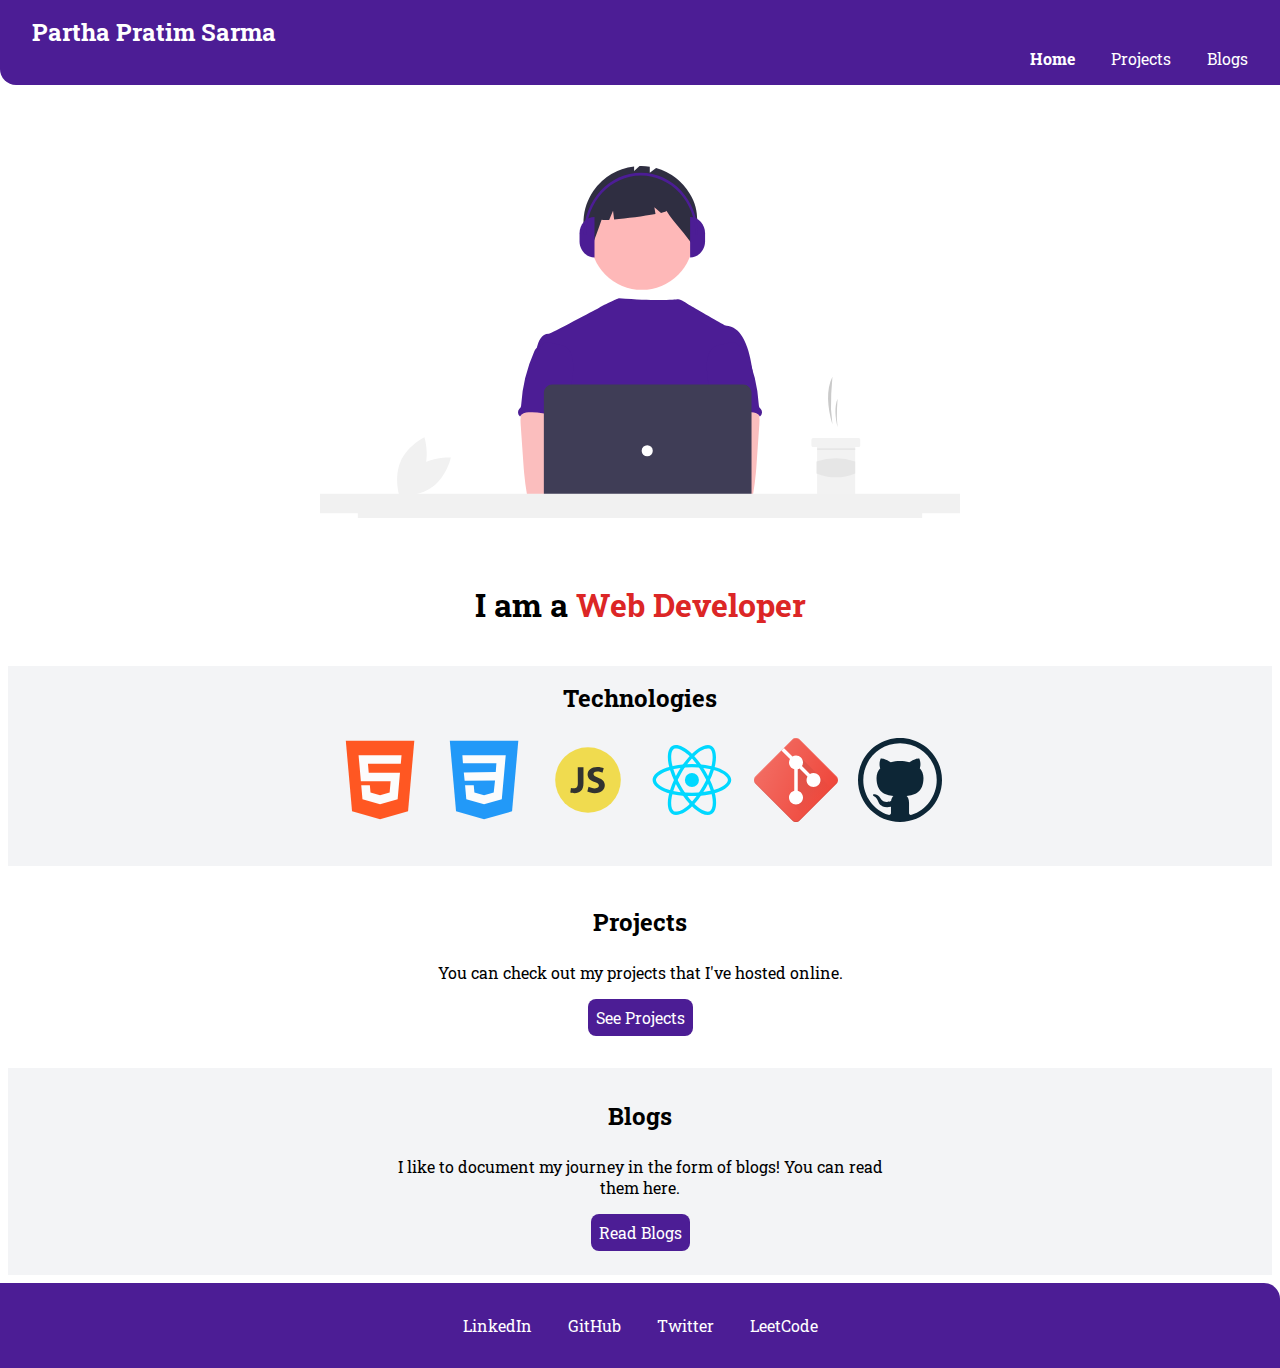
==== index.html @ 6a9999c9 "Added files and folders" ====
<!DOCTYPE html>
<html lang="en">
  <head>
    <meta charset="UTF-8" />
    <meta http-equiv="X-UA-Compatible" content="IE=edge" />
    <meta name="viewport" content="width=device-width, initial-scale=1.0" />
    <title>Home | Partha</title>
    <link rel="stylesheet" href="style.css" />
  </head>
  <body>
    <nav class="nav">
      <div class="nav-brand">
        <a class="link" href="index.html"> Partha Pratim Sarma</a>
      </div>
      <ul class="nav-list">
        <li class="list-inline">
          <a class="link active" href="index.html">Home</a>
        </li>
        <li class="list-inline">
          <a class="link projects" href="projects.html">Projects</a>
        </li>
        <li class="list-inline">
          <a class="link blog" href="blogs.html">Blogs</a>
        </li>
      </ul>
    </nav>

    <header class="header">
      <img src="./images/brand.svg" alt="" />
      <h1>I am a <span>Web Developer</span></h1>
    </header>

    <section class="off-white technologies">
      <h2>Technologies</h2>
      <div class="section-technology-images ">
        <img src="./images/html5.svg" alt="html" />
        <img src="./images/css3.svg" alt="css3" />
        <img src="./images/js.svg" alt="javascript" />
        <img src="./images/react.svg" alt="react js" />
        <img src="./images/git.svg" alt="git" />
        <img src="./images/github.svg" alt="github" />
      </div>
    </section>

    <section class="projects">
      <div class="container-center">
        <h2>Projects</h2>
        <p>You can check out my projects that I've hosted online.</p>
        <a class="link link-primary" href="/">See Projects</a>
      </div>
    </section>

    <section class="off-white">
      <div class="container-center">
        <h2>Blogs</h2>
        <p>
          I like to document my journey in the form of blogs! You can read them
          here.
        </p>
        <a class="link link-primary" href="/"> Read Blogs</a>
      </div>
    </section>

    <footer>
      <ul class="list-unordered">
        <li class="list-inline">
          <a href="/">LinkedIn</a>
        </li>
        <li class="list-inline">
          <a href="/">GitHub</a>
        </li>
        <li class="list-inline">
          <a href="/">Twitter</a>
        </li>
        <li class="list-inline">
          <a href="/">LeetCode</a>
        </li>
      </ul>
    </footer>
  </body>
</html>
---- style.css ----
@import url("https://fonts.googleapis.com/css2?family=Roboto+Slab&display=swap");

*{
    margin: 0;
    padding: 0;
    box-sizing: border-box;
}
:root {
  --primary-color: #4c1d95;
  --red-color-shade: #DC2626;

}

hr{
    margin: 2.5rem 0rem;
}
body {
  font-family: "Roboto Slab", serif;
}
.list-inline{
    display: inline;
}
.link{
    box-sizing: border-box;
    text-decoration: none;
    padding:0.5rem 1rem;
}

.nav{
    background-color: var(--primary-color);
    color:white;
    padding: 1rem;
    border-bottom-left-radius: 1rem;
}

.nav-list{
    text-align: right ;
}
.nav a {
    color: white;
}
.nav-brand {
    font-weight: bold;
    font-size: 1.5rem;
    
}
 .nav .active{
    font-weight: bold;
}

header {
    padding: 2rem;
    align-items: center;
    text-align: center;
}

header img {
    width: 50vw;
    margin: auto;
    display: block;
    height: 50vh;
}
header h1 {
    padding-top: 1rem;
}
header span{
    color: var(--red-color-shade);
}

.link-primary {
  background-color: var(--primary-color);
  color:white;
  border-radius: 0.5rem;
  padding: 0.5rem;
}

.link-secondary {
  color: var(--primary-color);
  border-radius: 0.5rem;
  border: 1px solid var(--primary-color);
  padding: 0.5rem;
}

.list-unordered {
    list-style: none;
}


section {
    align-items: center;
    margin:0.5rem;
    text-align: center;
    padding: 1rem;
}

.off-white{
    background-color: #F3F4F6
}
.section-technology-images{
    padding: 1rem;
}
.technologies img{
    max-width: 100px;
    padding: 0.5rem;
}

section p {
    margin:0.5rem;
    padding:1rem;
}


.container-center {
  padding: 1rem;
  max-width: 600px;
  margin: auto;
  text-align: center;
}

footer {
    background-color: var(--primary-color);
    padding: 2rem;
    text-align: center;
    border-top-right-radius: 1rem;
}
footer a {
    text-decoration: none;
    color: white;
    padding: 1rem;
}
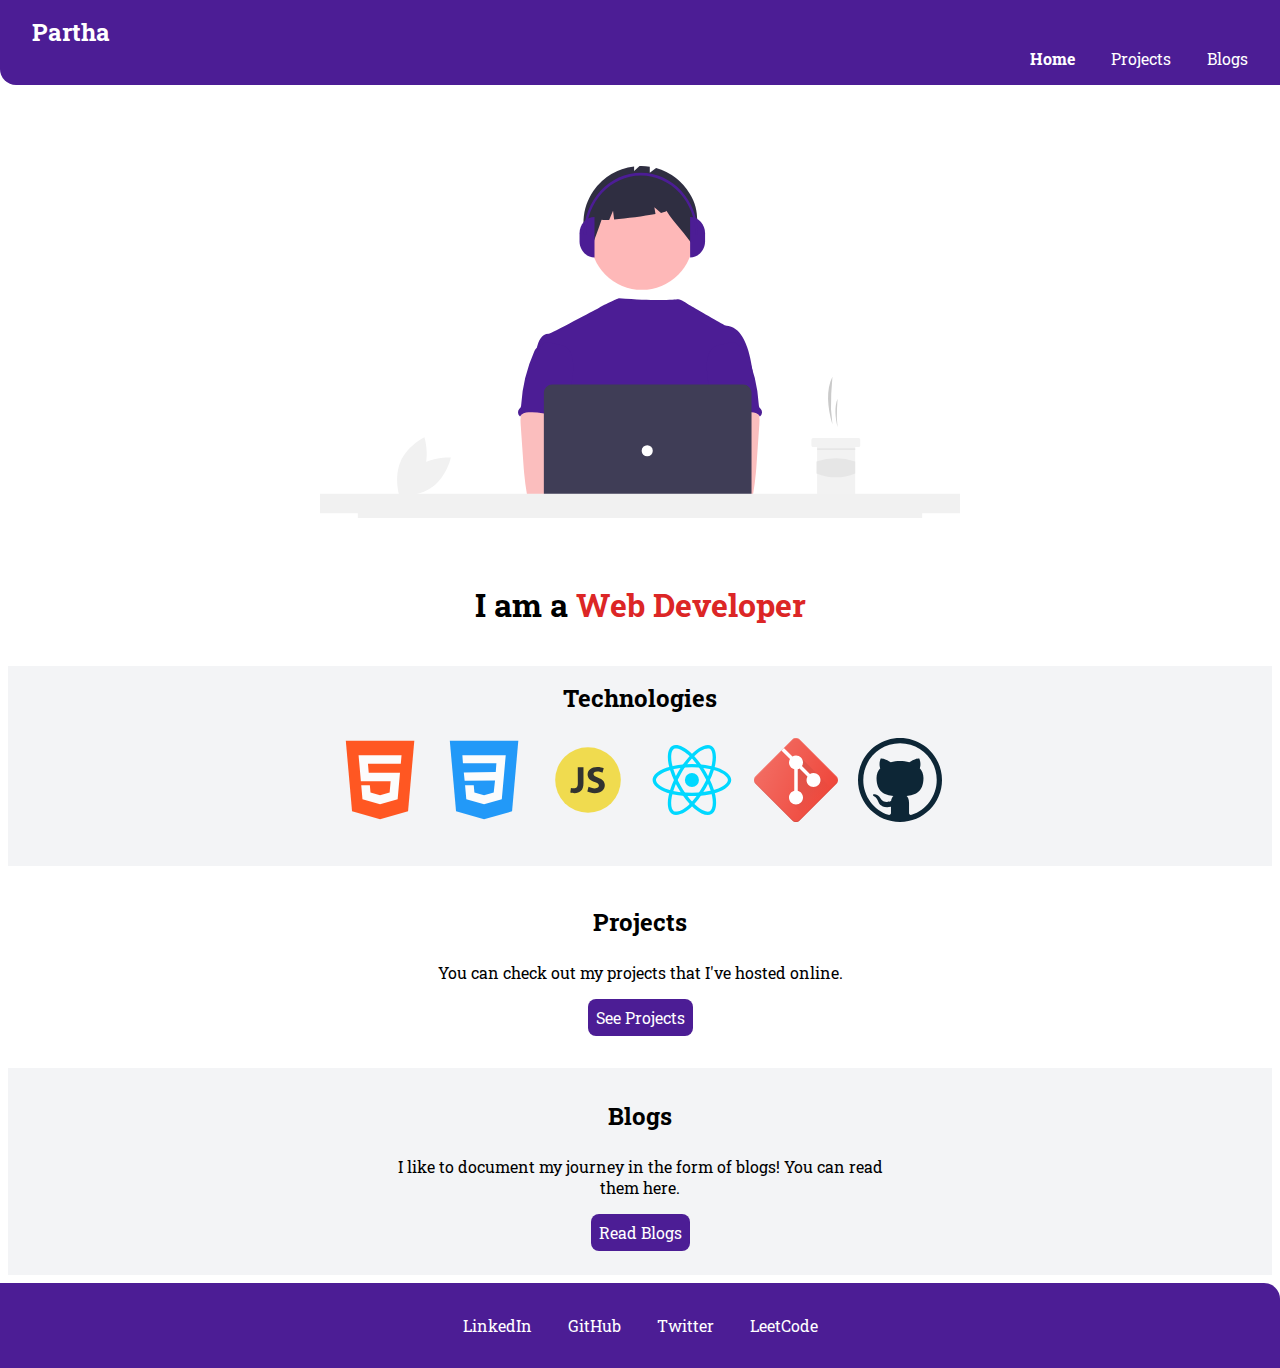
==== commit dbb53c64: "minor change" ====
--- a/index.html
+++ b/index.html
@@ -10,7 +10,7 @@
   <body>
     <nav class="nav">
       <div class="nav-brand">
-        <a class="link" href="index.html"> Partha Pratim Sarma</a>
+        <a class="link" href="index.html"> Partha</a>
       </div>
       <ul class="nav-list">
         <li class="list-inline">
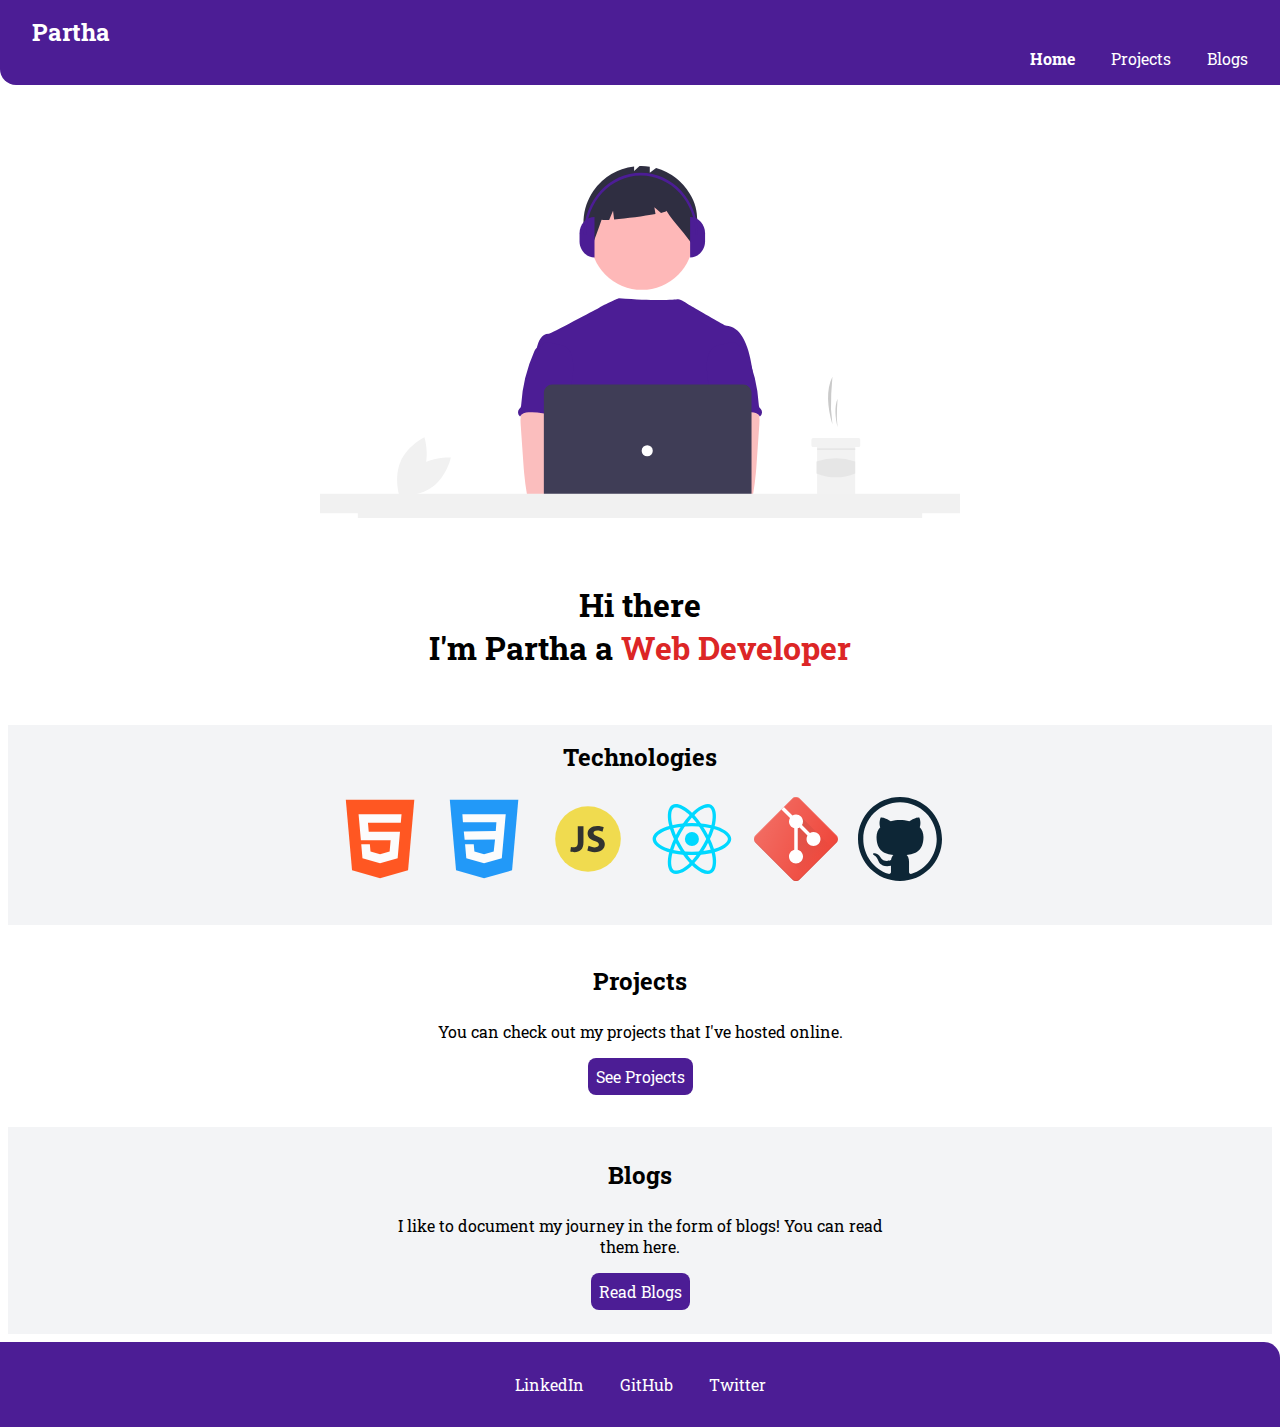
==== commit 3f750e5a: "Added blog pages" ====
--- a/index.html
+++ b/index.html
@@ -27,12 +27,16 @@
 
     <header class="header">
       <img src="./images/brand.svg" alt="" />
-      <h1>I am a <span>Web Developer</span></h1>
+      <h1>
+        Hi there
+        <br />
+        I'm Partha a <span> Web Developer </span>
+      </h1>
     </header>
 
     <section class="off-white technologies">
       <h2>Technologies</h2>
-      <div class="section-technology-images ">
+      <div class="section-technology-images">
         <img src="./images/html5.svg" alt="html" />
         <img src="./images/css3.svg" alt="css3" />
         <img src="./images/js.svg" alt="javascript" />
@@ -46,7 +50,7 @@
       <div class="container-center">
         <h2>Projects</h2>
         <p>You can check out my projects that I've hosted online.</p>
-        <a class="link link-primary" href="/">See Projects</a>
+        <a class="link link-primary" href="projects.html">See Projects</a>
       </div>
     </section>
 
@@ -57,23 +61,20 @@
           I like to document my journey in the form of blogs! You can read them
           here.
         </p>
-        <a class="link link-primary" href="/"> Read Blogs</a>
+        <a class="link link-primary" href="blogs.html"> Read Blogs</a>
       </div>
     </section>
 
     <footer>
       <ul class="list-unordered">
         <li class="list-inline">
-          <a href="/">LinkedIn</a>
+          <a href="https://www.linkedin.com/in/partha8/">LinkedIn</a>
         </li>
         <li class="list-inline">
-          <a href="/">GitHub</a>
+          <a href="https://github.com/partha8">GitHub</a>
         </li>
         <li class="list-inline">
-          <a href="/">Twitter</a>
-        </li>
-        <li class="list-inline">
-          <a href="/">LeetCode</a>
+          <a href="https://twitter.com/partha_sarma8">Twitter</a>
         </li>
       </ul>
     </footer>
--- a/style.css
+++ b/style.css
@@ -8,6 +8,7 @@
 :root {
   --primary-color: #4c1d95;
   --red-color-shade: #DC2626;
+  --black-color: #1f2937;
 
 }
 
@@ -61,7 +62,7 @@
     height: 50vh;
 }
 header h1 {
-    padding-top: 1rem;
+    padding: 1rem;
 }
 header span{
     color: var(--red-color-shade);
@@ -117,6 +118,55 @@
   text-align: center;
 }
 
+.header-blog-heading{
+    font-size: 4rem;
+    text-align: center;
+    margin: 1rem;
+    color: var(--black-color);
+}
+.header-blog-img{
+    max-width: 100%;
+    height: auto;
+}
+@media(min-width:1200px) {
+    .header-blog-img{
+        width: 700px;
+        height: auto;
+    }
+    .header-blog-heading{
+        font-size: 5rem;
+    }
+}
+@media(max-width:800px) {
+    .header-blog-heading{
+        font-size: 3rem;
+    }
+
+}
+
+@media(max-width:500px) {
+    .header-blog-heading{
+        font-size: 2rem;
+    }
+}
+.section-blog{
+    padding: 3rem;
+    line-height: 150%;
+    display: block;
+}
+.blog-container {
+    max-width: 900px;
+    margin: auto;
+    display: block;
+    text-align: left;
+}
+.blog-container p {
+
+}
+.blog-date{
+    padding: 1rem;
+    margin: 0.5rem;
+}
 footer {
     background-color: var(--primary-color);
     padding: 2rem;
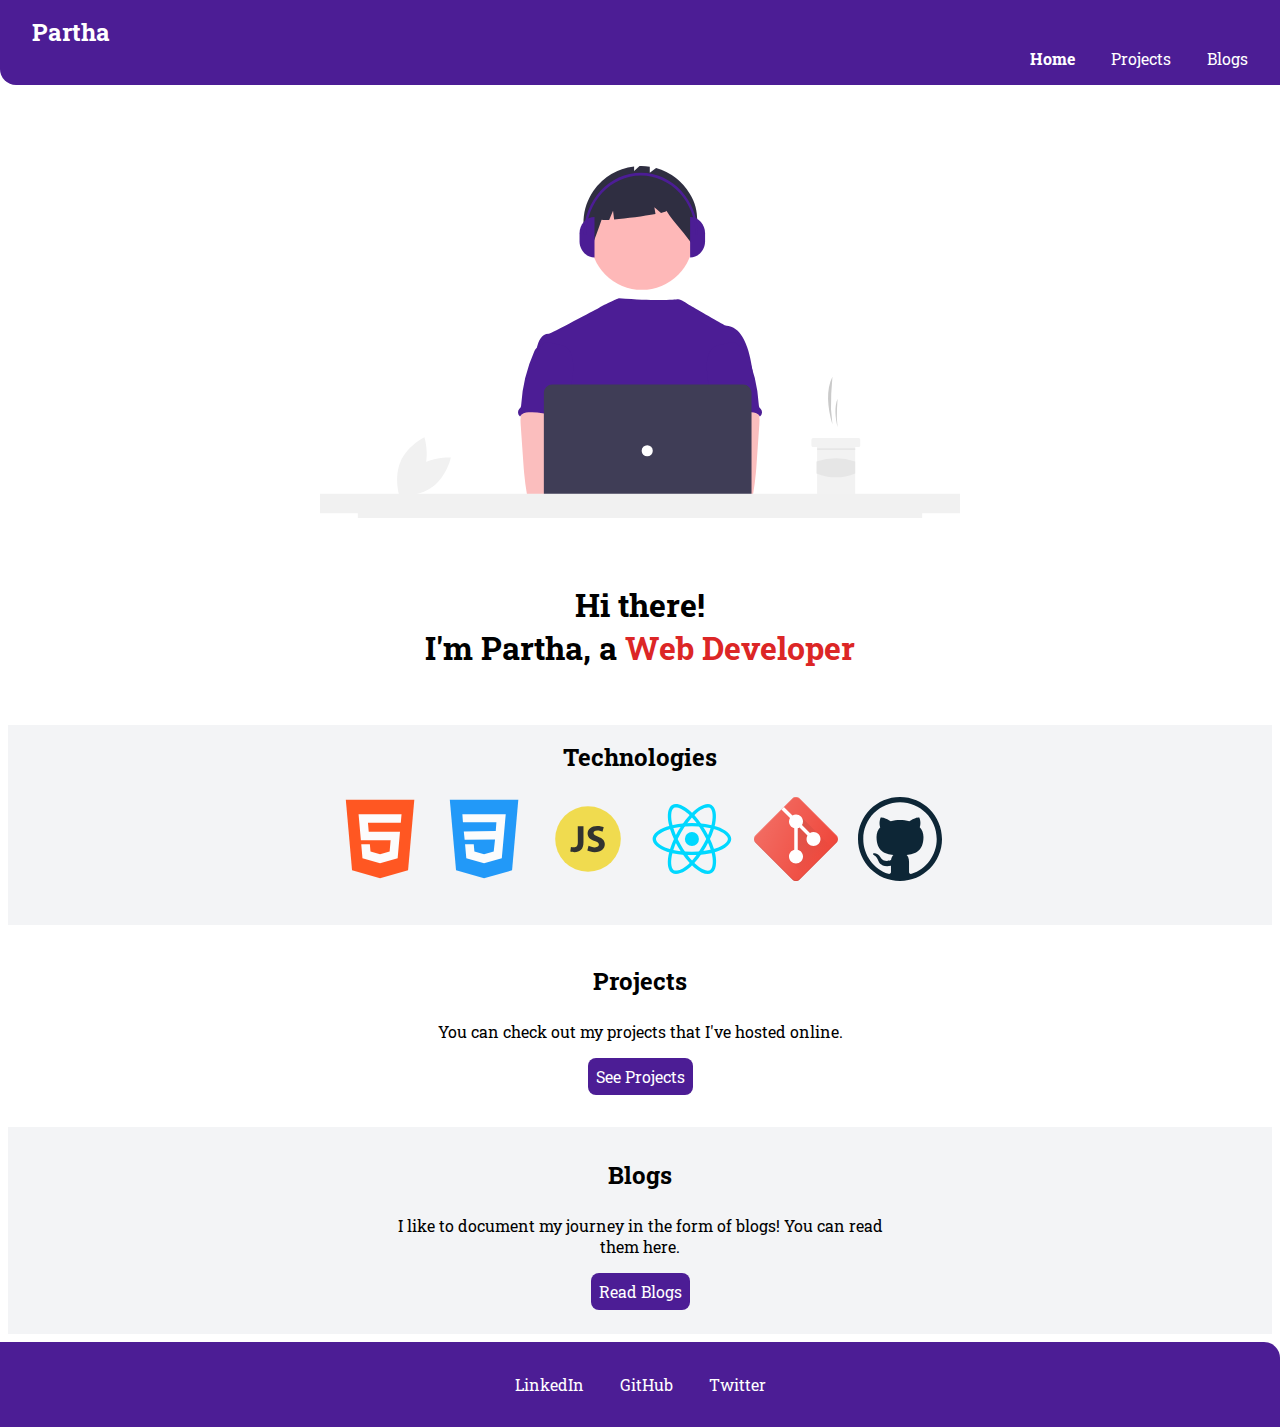
==== commit eb7bbf98: "Grammar and spelling check" ====
--- a/index.html
+++ b/index.html
@@ -10,11 +10,11 @@
   <body>
     <nav class="nav">
       <div class="nav-brand">
-        <a class="link" href="index.html"> Partha</a>
+        <a class="link" href="/"> Partha</a>
       </div>
       <ul class="nav-list">
         <li class="list-inline">
-          <a class="link active" href="index.html">Home</a>
+          <a class="link active" href="/">Home</a>
         </li>
         <li class="list-inline">
           <a class="link projects" href="projects.html">Projects</a>
@@ -28,9 +28,9 @@
     <header class="header">
       <img src="./images/brand.svg" alt="" />
       <h1>
-        Hi there
+        Hi there!
         <br />
-        I'm Partha a <span> Web Developer </span>
+        I'm Partha, a <span> Web Developer</span>
       </h1>
     </header>
 
@@ -68,13 +68,13 @@
     <footer>
       <ul class="list-unordered">
         <li class="list-inline">
-          <a href="https://www.linkedin.com/in/partha8/">LinkedIn</a>
+          <a href="https://www.linkedin.com/in/partha8/" target="_blank">LinkedIn</a>
         </li>
         <li class="list-inline">
-          <a href="https://github.com/partha8">GitHub</a>
+          <a href="https://github.com/partha8" target="_blank">GitHub</a>
         </li>
         <li class="list-inline">
-          <a href="https://twitter.com/partha_sarma8">Twitter</a>
+          <a href="https://twitter.com/partha_sarma8" target="_blank">Twitter</a>
         </li>
       </ul>
     </footer>
--- a/style.css
+++ b/style.css
@@ -1,76 +1,74 @@
 @import url("https://fonts.googleapis.com/css2?family=Roboto+Slab&display=swap");
 
-*{
-    margin: 0;
-    padding: 0;
-    box-sizing: border-box;
+* {
+  margin: 0;
+  padding: 0;
+  box-sizing: border-box;
 }
 :root {
   --primary-color: #4c1d95;
-  --red-color-shade: #DC2626;
+  --red-color-shade: #dc2626;
   --black-color: #1f2937;
-
 }
 
-hr{
-    margin: 2.5rem 0rem;
+hr {
+  margin: 2.5rem 0rem;
 }
 body {
   font-family: "Roboto Slab", serif;
 }
-.list-inline{
-    display: inline;
+.list-inline {
+  display: inline;
 }
-.link{
-    box-sizing: border-box;
-    text-decoration: none;
-    padding:0.5rem 1rem;
+.link {
+  box-sizing: border-box;
+  text-decoration: none;
+  padding: 0.5rem 1rem;
 }
 
-.nav{
-    background-color: var(--primary-color);
-    color:white;
-    padding: 1rem;
-    border-bottom-left-radius: 1rem;
+.nav {
+  background-color: var(--primary-color);
+  color: white;
+  padding: 1rem;
+  border-bottom-left-radius: 1rem;
 }
 
-.nav-list{
-    text-align: right ;
+.nav-list {
+  text-align: right;
 }
 .nav a {
-    color: white;
+  color: white;
 }
 .nav-brand {
-    font-weight: bold;
-    font-size: 1.5rem;
-    
+  font-weight: bold;
+  font-size: 1.5rem;
 }
- .nav .active{
-    font-weight: bold;
+.nav .active {
+  font-weight: bold;
 }
 
 header {
-    padding: 2rem;
-    align-items: center;
-    text-align: center;
+  padding: 2rem;
+  align-items: center;
+  text-align: center;
 }
 
 header img {
-    width: 50vw;
-    margin: auto;
-    display: block;
-    height: 50vh;
+  width: 50vw;
+  margin: auto;
+  display: block;
+  height: 50vh;
 }
 header h1 {
-    padding: 1rem;
+  padding: 1rem;
 }
-header span{
-    color: var(--red-color-shade);
+header span {
+  color: var(--red-color-shade);
 }
 
 .link-primary {
   background-color: var(--primary-color);
-  color:white;
+  color: white;
   border-radius: 0.5rem;
   padding: 0.5rem;
 }
@@ -83,33 +81,31 @@
 }
 
 .list-unordered {
-    list-style: none;
+  list-style: none;
 }
 
-
 section {
-    align-items: center;
-    margin:0.5rem;
-    text-align: center;
-    padding: 1rem;
+  align-items: center;
+  margin: 0.5rem;
+  text-align: center;
+  padding: 1rem;
 }
 
-.off-white{
-    background-color: #F3F4F6
+.off-white {
+  background-color: #f3f4f6;
 }
-.section-technology-images{
-    padding: 1rem;
+.section-technology-images {
+  padding: 1rem;
 }
-.technologies img{
-    max-width: 100px;
-    padding: 0.5rem;
+.technologies img {
+  max-width: 100px;
+  padding: 0.5rem;
 }
 
 section p {
-    margin:0.5rem;
-    padding:1rem;
+  margin: 0.5rem;
+  padding: 1rem;
 }
-
 
 .container-center {
   padding: 1rem;
@@ -118,63 +114,71 @@
   text-align: center;
 }
 
-.header-blog-heading{
-    font-size: 4rem;
-    text-align: center;
-    margin: 1rem;
-    color: var(--black-color);
+.header-blog-heading {
+  font-size: 4rem;
+  text-align: center;
+  margin: 1rem;
+  color: var(--black-color);
 }
-.header-blog-img{
-    max-width: 100%;
+.header-blog-img {
+  max-width: 100%;
+  height: auto;
+}
+@media (min-width: 1200px) {
+  .header-blog-img {
+    width: 700px;
     height: auto;
+  }
+  .header-blog-heading {
+    font-size: 5rem;
+  }
 }
-@media(min-width:1200px) {
-    .header-blog-img{
-        width: 700px;
-        height: auto;
-    }
-    .header-blog-heading{
-        font-size: 5rem;
-    }
-}
-@media(max-width:800px) {
-    .header-blog-heading{
-        font-size: 3rem;
-    }
-
+@media (max-width: 800px) {
+  .header-blog-heading {
+    font-size: 3rem;
+  }
 }
 
-@media(max-width:500px) {
-    .header-blog-heading{
-        font-size: 2rem;
-    }
+@media (max-width: 500px) {
+  .header-blog-heading {
+    font-size: 2rem;
+  }
 }
-.section-blog{
-    padding: 3rem;
-    line-height: 150%;
-    display: block;
+.section-blog {
+  padding: 3rem;
+  line-height: 150%;
+  display: block;
 }
 .blog-container {
-    max-width: 900px;
-    margin: auto;
-    display: block;
-    text-align: left;
+  max-width: 900px;
+  margin: auto;
+  display: block;
+  text-align: justify;
 }
-.blog-container p {
 
+.blog-date {
+  padding: 1rem;
+  margin: 0.5rem;
 }
-.blog-date{
-    padding: 1rem;
-    margin: 0.5rem;
+@media (max-width: 500px) {
+  .section-blog {
+    padding: 0.5rem;
+  }
+  .blog-container p {
+    padding: 0.5rem;
+  }
+  .blog-date{
+      padding: 0.5rem;
+  }
 }
 footer {
-    background-color: var(--primary-color);
-    padding: 2rem;
-    text-align: center;
-    border-top-right-radius: 1rem;
+  background-color: var(--primary-color);
+  padding: 2rem;
+  text-align: center;
+  border-top-right-radius: 1rem;
 }
 footer a {
-    text-decoration: none;
-    color: white;
-    padding: 1rem;
-}+  text-decoration: none;
+  color: white;
+  padding: 1rem;
+}
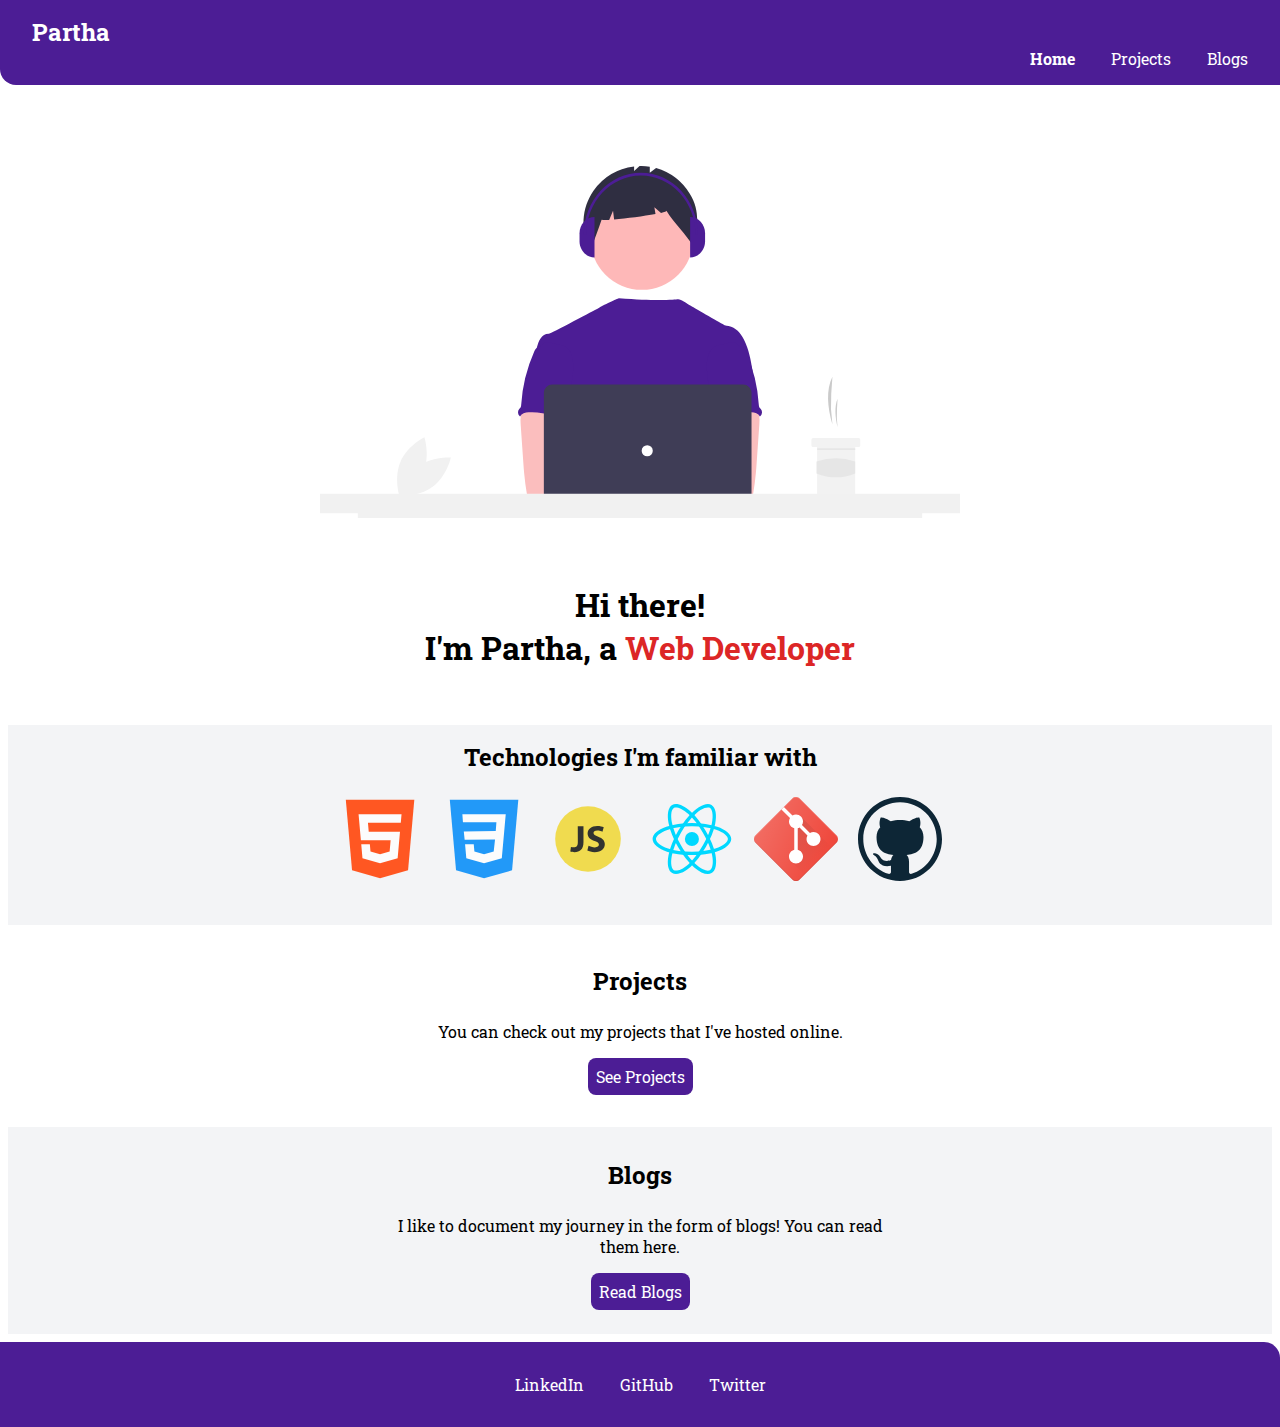
==== commit df97a122: "Added new projects" ====
--- a/index.html
+++ b/index.html
@@ -35,7 +35,7 @@
     </header>
 
     <section class="off-white technologies">
-      <h2>Technologies</h2>
+      <h2>Technologies I'm familiar with</h2>
       <div class="section-technology-images">
         <img src="./images/html5.svg" alt="html" />
         <img src="./images/css3.svg" alt="css3" />
--- a/style.css
+++ b/style.css
@@ -113,7 +113,9 @@
   margin: auto;
   text-align: center;
 }
-
+.blog-summary-container{
+    text-align: justify;
+}
 .header-blog-heading {
   font-size: 4rem;
   text-align: center;
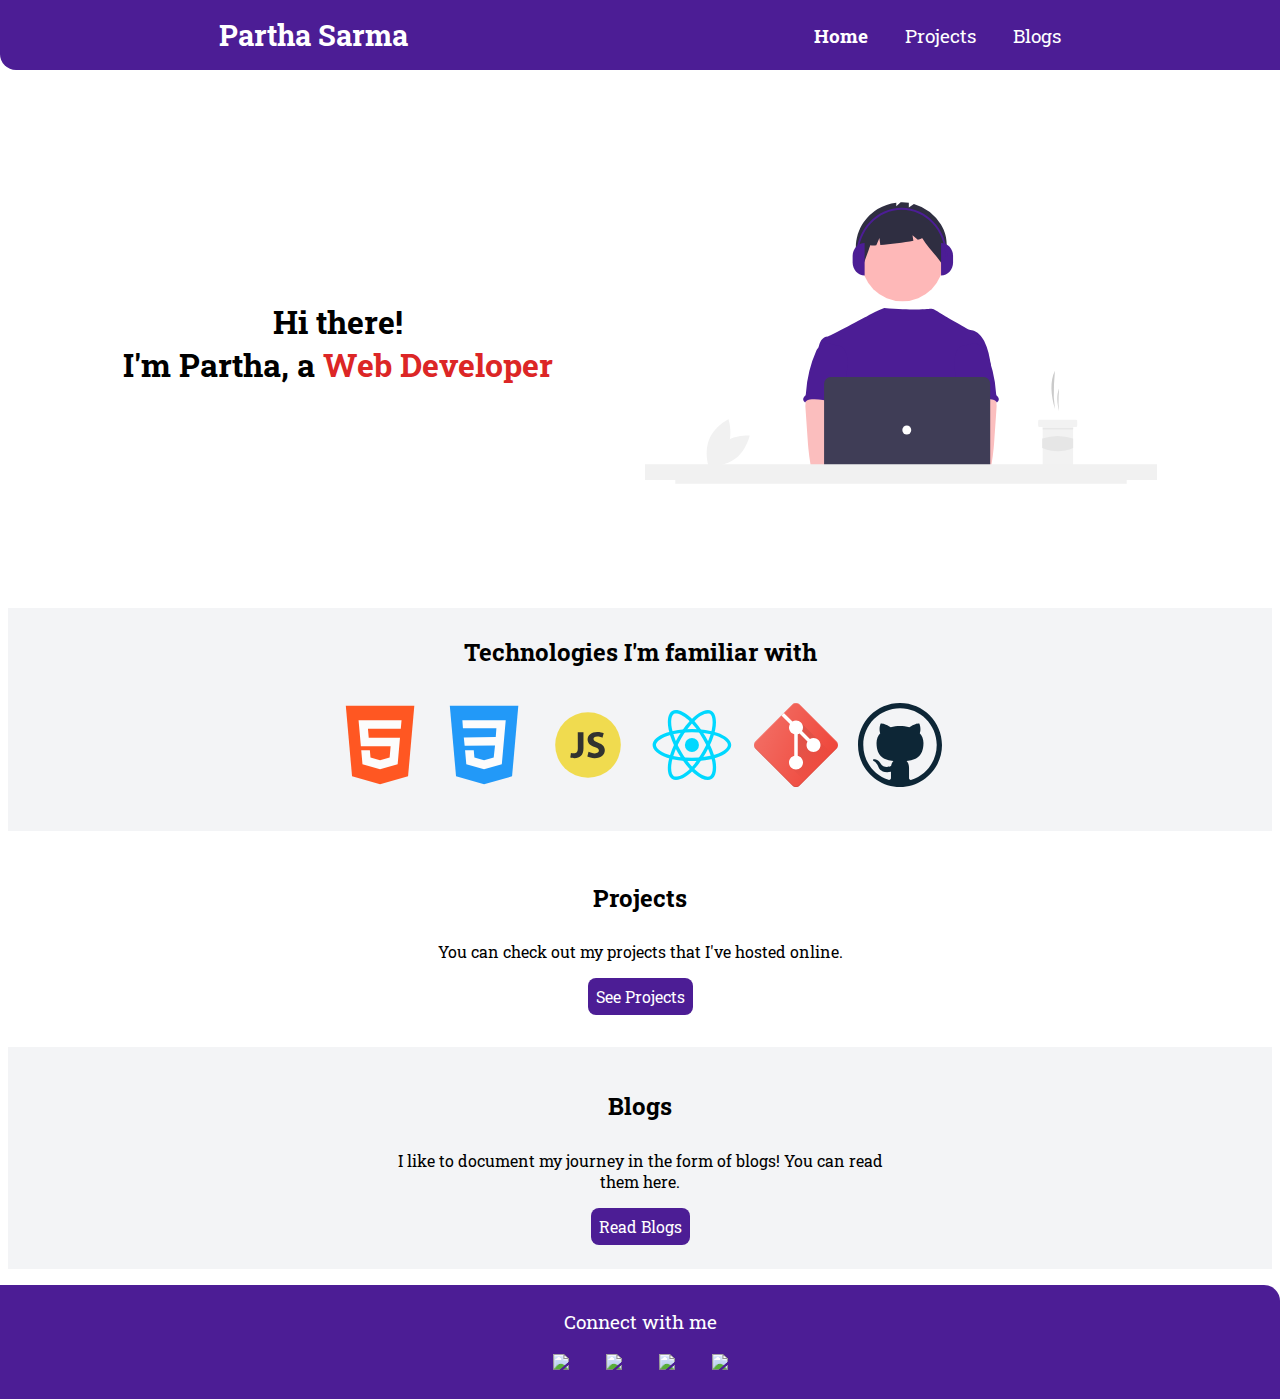
==== commit b6c61ca4: "Style: Added flex property and burger menu to nav" ====
--- a/index.html
+++ b/index.html
@@ -6,34 +6,44 @@
     <meta name="viewport" content="width=device-width, initial-scale=1.0" />
     <title>Home | Partha</title>
     <link rel="stylesheet" href="style.css" />
+    <link
+      href="https://unpkg.com/boxicons@2.0.7/css/boxicons.min.css"
+      rel="stylesheet"
+    />
   </head>
   <body>
     <nav class="nav">
       <div class="nav-brand">
-        <a class="link" href="/"> Partha</a>
+        <a class="link" href="/"> Partha Sarma</a>
+        <div class="nav__toggle" id="nav-toggle">
+          <i class="bx bx-menu"></i>
+        </div>
       </div>
-      <ul class="nav-list">
-        <li class="list-inline">
-          <a class="link active" href="/">Home</a>
-        </li>
-        <li class="list-inline">
-          <a class="link projects" href="projects.html">Projects</a>
-        </li>
-        <li class="list-inline">
-          <a class="link blog" href="blogs.html">Blogs</a>
-        </li>
-      </ul>
+      <div class="nav__menu" id="nav-menu">
+        <ul class="nav-list">
+          <li class="list-inline">
+            <a class="link active" href="/">Home</a>
+          </li>
+          <li class="list-inline">
+            <a class="link projects" href="projects.html">Projects</a>
+          </li>
+          <li class="list-inline">
+            <a class="link blog" href="blogs.html">Blogs</a>
+          </li>
+        </ul>
+      </div>
     </nav>
 
-    <header class="header">
+    <header class="header__main">
+      <div>
+        <h1>
+          Hi there!
+          <br />
+          I'm Partha, a <span> Web Developer</span>
+        </h1>
+      </div>
       <img src="./images/brand.svg" alt="" />
-      <h1>
-        Hi there!
-        <br />
-        I'm Partha, a <span> Web Developer</span>
-      </h1>
     </header>
-
     <section class="off-white technologies">
       <h2>Technologies I'm familiar with</h2>
       <div class="section-technology-images">
@@ -66,17 +76,30 @@
     </section>
 
     <footer>
+      <p>Connect with me</p>
       <ul class="list-unordered">
         <li class="list-inline">
-          <a href="https://www.linkedin.com/in/partha8/" target="_blank">LinkedIn</a>
+          <a href="https://www.linkedin.com/in/partha8/" target="_blank"
+            ><img src="https://img.icons8.com/color/48/000000/linkedin.png"
+          /></a>
         </li>
         <li class="list-inline">
-          <a href="https://github.com/partha8" target="_blank">GitHub</a>
+          <a href="https://github.com/partha8" target="_blank"
+            ><img src="https://img.icons8.com/fluent/48/000000/github.png"
+          /></a>
         </li>
         <li class="list-inline">
-          <a href="https://twitter.com/partha_sarma8" target="_blank">Twitter</a>
+          <a href="https://twitter.com/partha_sarma8" target="_blank"
+            ><img src="https://img.icons8.com/color/48/000000/twitter--v1.png"
+          /></a>
+        </li>
+        <li class="list-inline">
+          <a href="mailto:parthasarma34@gmail.com"
+            ><img src="https://img.icons8.com/color/48/000000/gmail.png"
+          /></a>
         </li>
       </ul>
     </footer>
+    <script src="app.js"></script>
   </body>
 </html>
--- a/style.css
+++ b/style.css
@@ -9,6 +9,8 @@
   --primary-color: #4c1d95;
   --red-color-shade: #dc2626;
   --black-color: #1f2937;
+  font-size: 16px;
+  --transition: all 0.3s linear;
 }
 
 hr {
@@ -16,6 +18,8 @@
 }
 body {
   font-family: "Roboto Slab", serif;
+  height: 100vh;
+  scroll-behavior: smooth;
 }
 .list-inline {
   display: inline;
@@ -27,41 +31,90 @@
 }
 
 .nav {
+  display: flex;
   background-color: var(--primary-color);
   color: white;
   padding: 1rem;
   border-bottom-left-radius: 1rem;
-}
-
-.nav-list {
-  text-align: right;
+  position: fixed;
+  top: 0;
+  width: 100%;
+  justify-content: space-around;
+  align-items: center;
+  font-size: 1.2rem;
+}
+.nav__toggle {
+  display: none;
+  transition: var(--transition);
 }
 .nav a {
   color: white;
 }
 .nav-brand {
   font-weight: bold;
-  font-size: 1.5rem;
+  font-size: 1.8rem;
 }
 .nav .active {
   font-weight: bold;
 }
 
+@media screen and (max-width: 800px) {
+  .nav {
+    display: block;
+  }
+  .nav-brand {
+    font-size: 1.5rem;
+    display: flex;
+    justify-content: space-between;
+  }
+  .nav__toggle {
+    display: block;
+    font-size: 2rem;
+  }
+  .toggle__active {
+    transform: rotate(-90deg);
+  }
+  .nav__menu {
+    height: 0;
+    overflow: hidden;
+    transition: var(--transition);
+  }
+  .show-menu{
+    height: 5rem;
+    transition: var(--transition);
+  }
+  .nav-list {
+    display: flex;
+    flex-direction: column;
+    align-items: flex-end;
+  }
+}
 header {
+  margin-top: 5.4rem;
   padding: 2rem;
   align-items: center;
   text-align: center;
 }
-
+.header__main {
+  display: flex;
+  justify-content: space-evenly;
+}
 header img {
-  width: 50vw;
-  margin: auto;
-  display: block;
+  width: 40vw;
   height: 50vh;
 }
-header h1 {
-  padding: 1rem;
-}
+@media screen and (max-width: 800px) {
+  .header__main {
+    flex-direction: column-reverse;
+  }
+  header h1 {
+    padding: 1rem;
+  }
+  header img {
+    width: 60vw;
+  }
+}
+
 header span {
   color: var(--red-color-shade);
 }
@@ -113,8 +166,8 @@
   margin: auto;
   text-align: center;
 }
-.blog-summary-container{
-    text-align: justify;
+.blog-summary-container {
+  text-align: justify;
 }
 .header-blog-heading {
   font-size: 4rem;
@@ -128,11 +181,11 @@
 }
 @media (min-width: 1200px) {
   .header-blog-img {
-    width: 700px;
+    width: 600px;
     height: auto;
   }
   .header-blog-heading {
-    font-size: 5rem;
+    font-size: 4rem;
   }
 }
 @media (max-width: 800px) {
@@ -149,15 +202,23 @@
 .section-blog {
   padding: 3rem;
   line-height: 150%;
-  display: block;
 }
 .blog-container {
   max-width: 900px;
   margin: auto;
-  display: block;
   text-align: justify;
 }
-
+.blog-container p,
+h2,
+h3,
+h4 {
+  padding: 0.2rem 1rem;
+  margin: 0.5rem;
+}
+.inside-blog-images {
+  width: 100%;
+  margin: 0.5rem auto;
+}
 .blog-date {
   padding: 1rem;
   margin: 0.5rem;
@@ -166,18 +227,33 @@
   .section-blog {
     padding: 0.5rem;
   }
-  .blog-container p {
+  .blog-container p,
+  h2 {
     padding: 0.5rem;
-  }
-  .blog-date{
-      padding: 0.5rem;
-  }
-}
+    margin: 0.5rem;
+  }
+  .blog-date {
+    padding: 0.5rem;
+  }
+}
+
 footer {
   background-color: var(--primary-color);
-  padding: 2rem;
-  text-align: center;
+  display: flex;
+  flex-direction: column;
+  justify-content: center;
+  align-items: center;
+  margin: 1rem 0;
+  padding: 1rem;
   border-top-right-radius: 1rem;
+  font-size: 1.2rem;
+}
+footer p {
+  margin: 0.5rem 0;
+  color: white;
+}
+footer ul {
+  margin: 0.5rem 0;
 }
 footer a {
   text-decoration: none;
